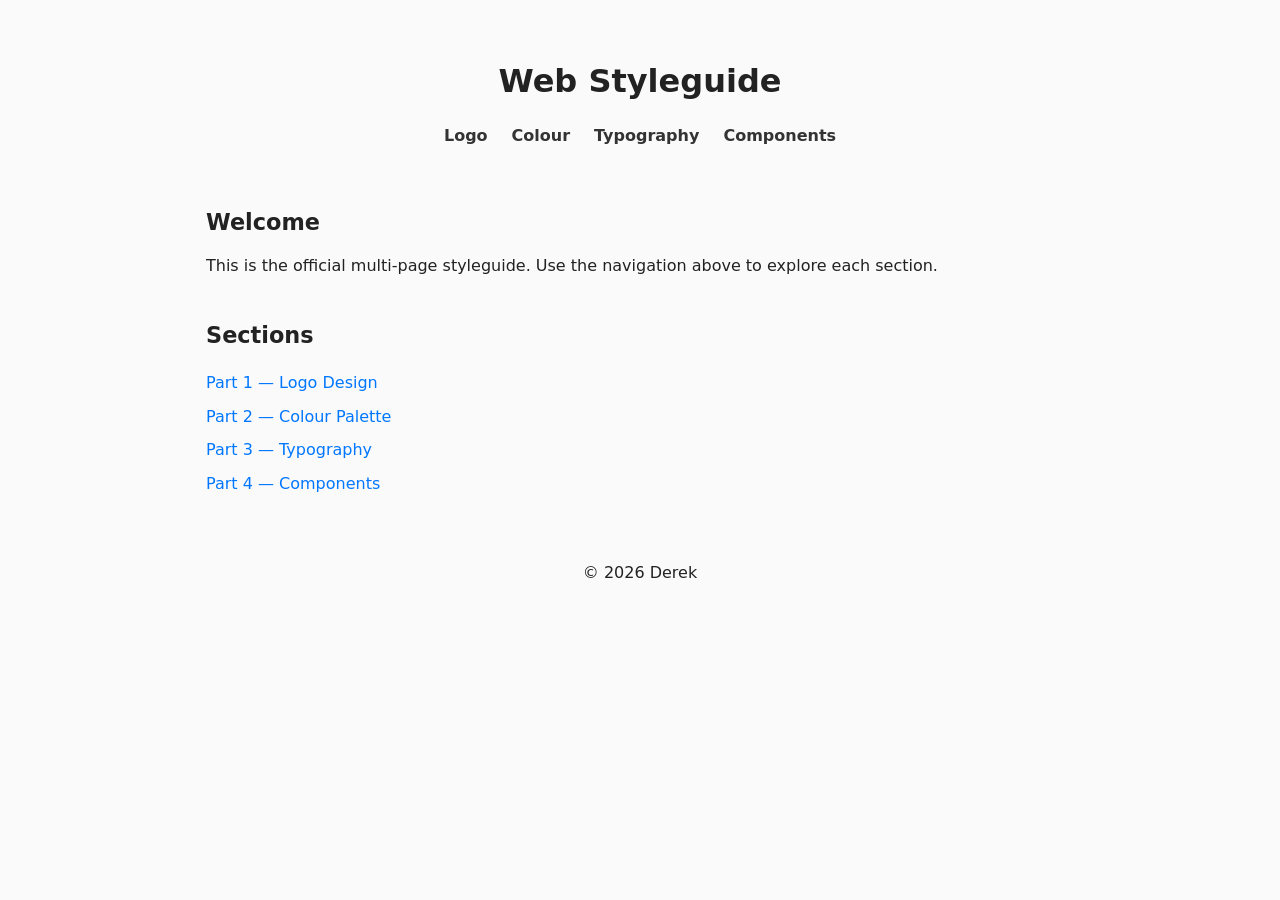
==== index.html @ 37bef475 "initial commit" ====
<!doctype html>
<html lang="en">
    <head>
        <meta charset="UTF-8" />
        <meta name="viewport" content="width=device-width, initial-scale=1.0" />
        <title>Styleguide Index</title>
        <link rel="stylesheet" href="styles.css" />
    </head>

    <body>
        <header class="site-header">
            <h1>Web Styleguide</h1>
            <nav class="main-nav">
                <ul>
                    <li><a href="logo.html">Logo</a></li>
                    <li><a href="colour.html">Colour</a></li>
                    <li><a href="typography.html">Typography</a></li>
                    <li><a href="components.html">Components</a></li>
                </ul>
            </nav>
        </header>

        <main class="content">
            <section>
                <h2>Welcome</h2>
                <p>
                    This is the official multi‑page styleguide. Use the
                    navigation above to explore each section.
                </p>
            </section>

            <section>
                <h2>Sections</h2>
                <ul class="index-list">
                    <li><a href="logo.html">Part 1 — Logo Design</a></li>
                    <li><a href="colour.html">Part 2 — Colour Palette</a></li>
                    <li><a href="typography.html">Part 3 — Typography</a></li>
                    <li><a href="components.html">Part 4 — Components</a></li>
                </ul>
            </section>
        </main>

        <footer class="site-footer">
            <p>&copy; 2026 Derek</p>
        </footer>
    </body>
</html>
---- styles.css ----
/* Base Reset */
* {
    margin: 0;
    padding: 0;
    box-sizing: border-box;
}

html {
    font-family: system-ui, sans-serif;
    line-height: 1.6;
    color: #222;
}

body {
    background: #fafafa;
    padding: 2rem;
}

/* Layout */
.site-header,
.site-footer {
    padding: 1.5rem 0;
    text-align: center;
}

.content {
    max-width: 900px;
    margin: 2rem auto;
    padding: 0 1rem;
}

section {
    margin-bottom: 2.5rem;
}

h1 {
    font-size: 2rem;
    margin-bottom: 1rem;
}

h2 {
    font-size: 1.4rem;
    margin-bottom: 0.75rem;
}

h3 {
    font-size: 1.1rem;
    margin-bottom: 0.5rem;
}

/* Navigation */
.main-nav ul {
    list-style: none;
    display: flex;
    justify-content: center;
    gap: 1.5rem;
    margin-top: 1rem;
}

.main-nav a {
    text-decoration: none;
    color: #333;
    font-weight: 600;
}

.main-nav a:hover {
    color: #0077ff;
}

/* Index List */
.index-list {
    list-style: none;
    margin-top: 1rem;
}

.index-list li {
    margin-bottom: 0.5rem;
}

.index-list a {
    color: #0077ff;
    text-decoration: none;
}

.index-list a:hover {
    text-decoration: underline;
}

/* Example Box */
.example-box {
    width: 100%;
    height: 150px;
    background: #e0e0e0;
    border: 1px solid #ccc;
    display: flex;
    align-items: center;
    justify-content: center;
    margin-top: 1rem;
}

/* Colour Swatches */
.swatch-grid {
    display: flex;
    gap: 1.5rem;
    flex-wrap: wrap;
    margin-top: 1rem;
}

.swatch {
    text-align: center;
}

.color-box {
    width: 80px;
    height: 80px;
    border-radius: 6px;
    border: 1px solid #ccc;
    margin-bottom: 0.5rem;
}

/* Responsive */
@media (max-width: 600px) {
    .main-nav ul {
        flex-direction: column;
        gap: 0.75rem;
    }

    .color-box {
        width: 60px;
        height: 60px;
    }
}
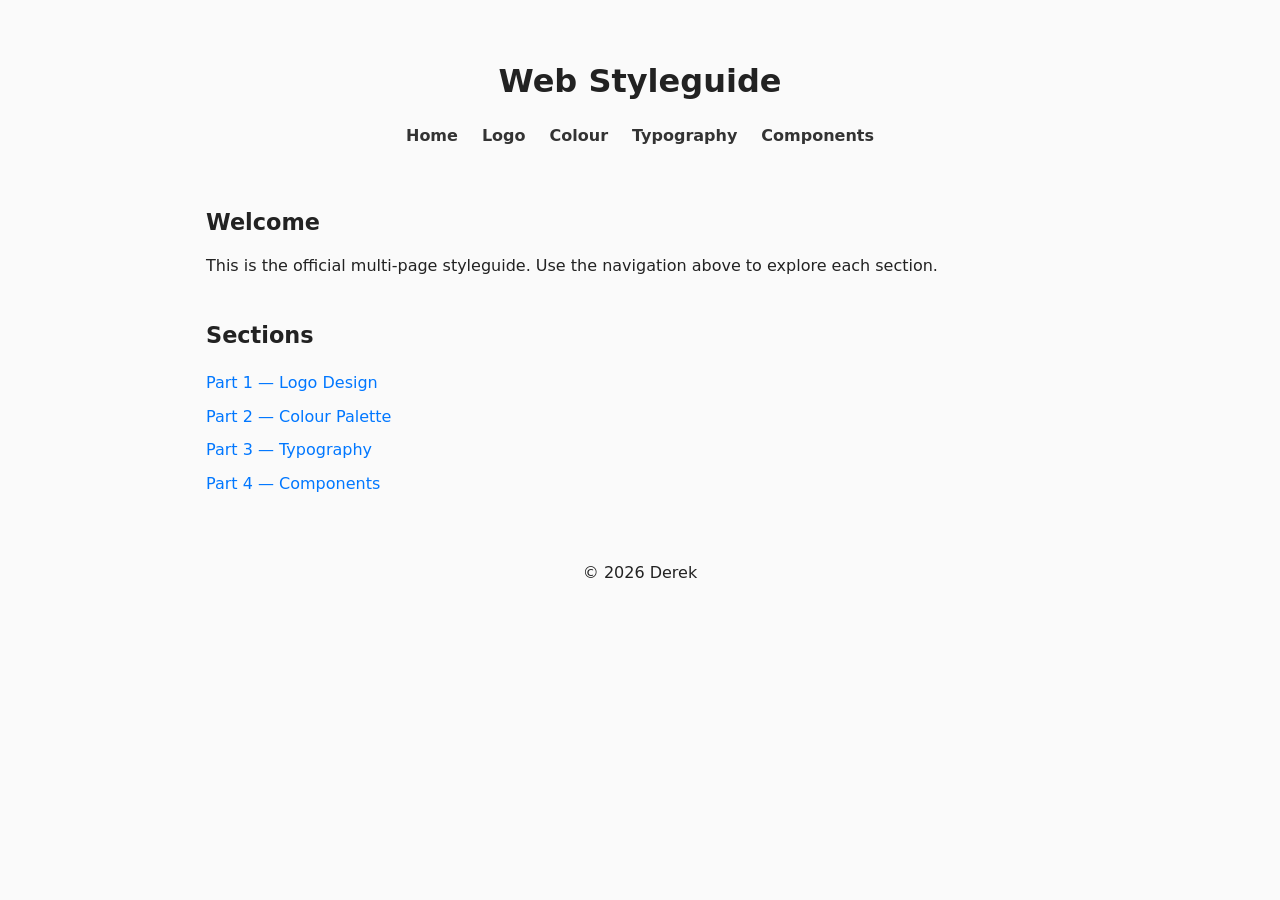
==== commit dccb48e3: "code: updated nav" ====
--- a/index.html
+++ b/index.html
@@ -12,6 +12,7 @@
             <h1>Web Styleguide</h1>
             <nav class="main-nav">
                 <ul>
+                    <li><a href="index.html">Home</a></li>
                     <li><a href="logo.html">Logo</a></li>
                     <li><a href="colour.html">Colour</a></li>
                     <li><a href="typography.html">Typography</a></li>
--- a/styles.css
+++ b/styles.css
@@ -130,3 +130,110 @@
         height: 60px;
     }
 }
+
+/* components page style */
+
+.component-grid {
+    display: grid;
+    grid-template-columns: repeat(auto-fill, minmax(180px, 1fr));
+    gap: 2rem;
+    margin-top: 1rem;
+}
+
+.ui-example {
+    text-align: center;
+}
+
+.ui-example img {
+    width: 100%;
+    max-width: 180px;
+    height: auto;
+    image-rendering: pixelated;
+    display: block;
+    margin: 0 auto 0.5rem;
+}
+
+.ui-example p {
+    margin-top: 0.5rem;
+    /* font-family: "Pixel 5", monospace; */
+    font-size: 0.9rem;
+}
+
+section h3 {
+    margin-top: 2rem;
+    /* font-family: "Pixel 5", monospace; */
+}
+
+/* interactive buttons */
+
+.coded-section {
+    display: grid;
+    grid-template-columns: repeat(auto-fill, minmax(180px, 1fr));
+    gap: 2rem;
+    margin-top: 1rem;
+}
+
+.coded-example {
+    text-align: center;
+}
+
+.pixel-btn {
+    /* font-family: "Pixel 5", monospace; */
+    font-size: 1rem;
+    padding: 0.6rem 1.2rem;
+    border: 3px solid #000;
+    background: #d9c3a3;
+    color: #000;
+    cursor: pointer;
+    image-rendering: pixelated;
+    transition: 0.1s;
+}
+
+.pixel-btn:hover {
+    background: #c4ad8a;
+}
+
+.pixel-btn:active {
+    background: #b89d78;
+    transform: translateY(2px);
+}
+
+.pixel-btn.primary {
+    background: #b83636;
+    border: 3px solid #f2c199;
+    color: #ffffff;
+}
+
+.pixel-btn.primary:hover {
+    background: #8d2d54;
+}
+
+.pixel-btn.primary:active {
+    background: #7a2649;
+    transform: translateY(2px);
+}
+
+.pixel-btn.secondary {
+    background: #6a8fa6;
+    color: #fff;
+}
+
+.pixel-btn.secondary:hover {
+    background: #587a8e;
+}
+
+.pixel-btn.danger {
+    background: #8b1e1e;
+    color: #fff;
+}
+
+.pixel-btn.danger:hover {
+    background: #701717;
+}
+
+.pixel-btn.disabled {
+    background: #999;
+    color: #555;
+    cursor: not-allowed;
+    opacity: 0.6;
+}
